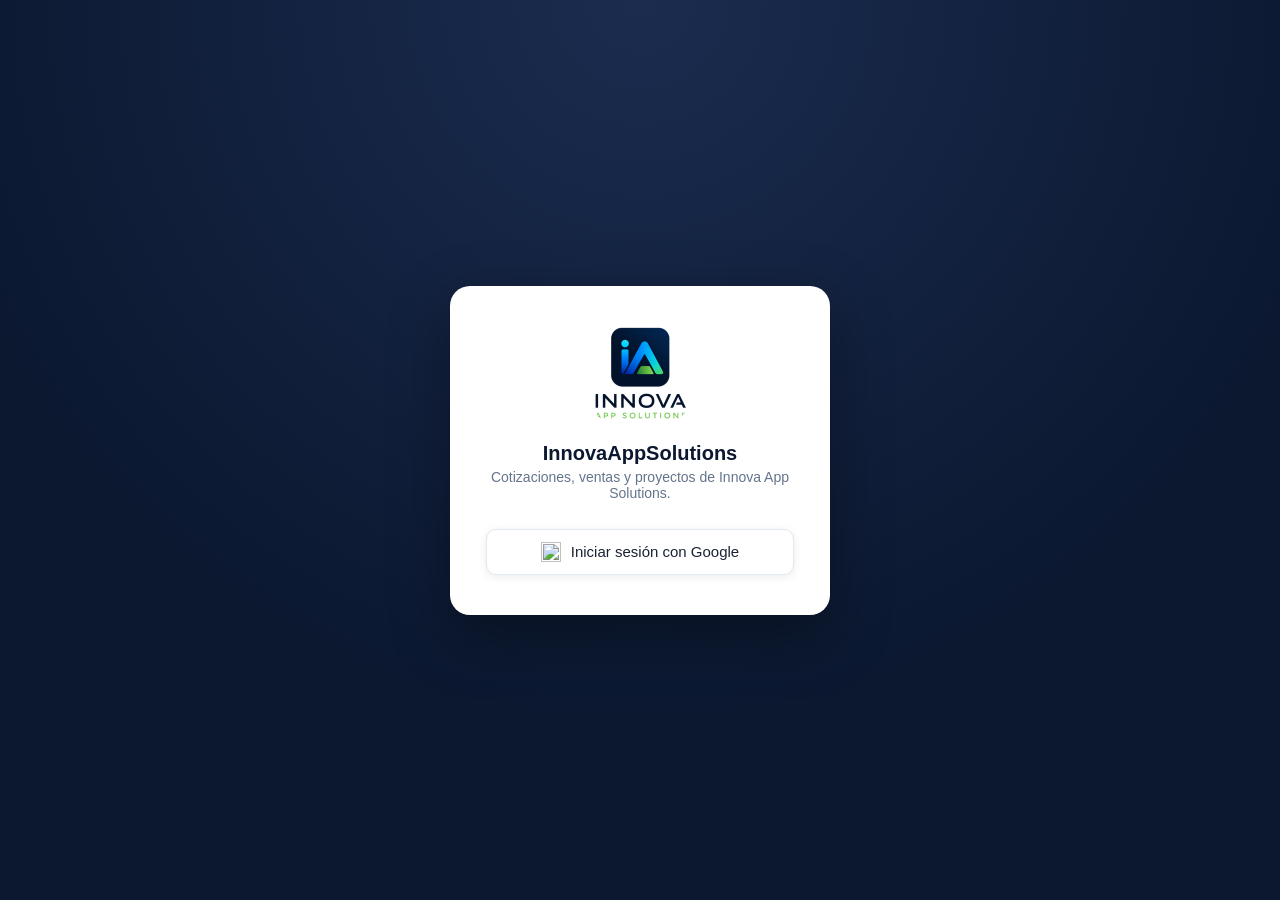
==== index.html @ 32a6eb73 "Primera version: panel interno con cotizaciones, ventas, proyectos y clientes Frontend PWA vanilla J" ====
<!DOCTYPE html>
<html lang="es">
<head>
<meta charset="UTF-8">
<meta name="viewport" content="width=device-width, initial-scale=1, maximum-scale=1">
<title>InnovaAppSolutions</title>
<meta name="description" content="Panel interno de Innova App Solutions: cotizaciones, ventas y proyectos.">
<meta name="theme-color" content="#0b1830">
<link rel="manifest" href="manifest.json">
<link rel="icon" href="img/icon-192.png">
<link rel="apple-touch-icon" href="img/icon-192.png">
<link rel="stylesheet" href="css/styles.css">
<script src="https://accounts.google.com/gsi/client" async defer></script>
</head>
<body>

<div id="pantalla-login" class="pantalla-login">
  <div class="tarjeta-login">
    <img class="logo" src="img/icon-192.png" alt="Innova App Solutions">
    <h1>InnovaAppSolutions</h1>
    <p>Cotizaciones, ventas y proyectos de Innova App Solutions.</p>
    <button class="btn-google" id="btn-google-login">
      <img src="https://www.google.com/favicon.ico" alt="">
      Iniciar sesión con Google
    </button>
    <div class="login-spinner oculto" id="login-spinner">Verificando…</div>
  </div>
</div>

<div id="app-shell" class="app-shell oculto">
  <header class="topbar">
    <div class="topbar-marca">
      <img src="img/icon-192.png" alt="">
      <span>InnovaAppSolutions</span>
    </div>
    <button class="btn-salir" id="btn-salir">Cerrar sesión</button>
  </header>

  <div class="cuerpo">
    <nav class="nav-lateral">
      <button class="nav-btn" data-vista="dashboard">Resumen</button>
      <button class="nav-btn" data-vista="cotizaciones">Cotizaciones</button>
      <button class="nav-btn" data-vista="ventas">Ventas</button>
      <button class="nav-btn" data-vista="proyectos">Proyectos</button>
      <button class="nav-btn" data-vista="clientes">Clientes</button>
      <button class="nav-btn" data-vista="ajustes">Ajustes</button>
    </nav>

    <main class="contenido">
      <section id="vista-dashboard" class="vista"></section>
      <section id="vista-clientes" class="vista oculto"></section>
      <section id="vista-cotizaciones" class="vista oculto"></section>
      <section id="vista-ventas" class="vista oculto"></section>
      <section id="vista-proyectos" class="vista oculto"></section>
      <section id="vista-ajustes" class="vista oculto"></section>
    </main>
  </div>
</div>

<div id="modal-overlay" class="modal-overlay oculto">
  <div id="modal-contenido" class="modal"></div>
</div>

<div id="toast-container" class="toast-container"></div>

<script src="js/utils.js"></script>
<script src="js/api.js"></script>
<script src="js/auth.js"></script>
<script src="js/dashboard.js"></script>
<script src="js/clientes.js"></script>
<script src="js/cotizaciones.js"></script>
<script src="js/ventas.js"></script>
<script src="js/proyectos.js"></script>
<script src="js/ajustes.js"></script>
<script src="js/app.js"></script>
</body>
</html>
---- css/styles.css ----
:root {
  --navy: #0b1830;
  --navy-2: #13213e;
  --navy-3: #1b2c4f;
  --blue: #2f8fef;
  --cyan: #22d3ee;
  --green: #43a047;
  --green-2: #7cb342;
  --rojo: #e5484d;
  --naranja: #f5a623;
  --gris: #64748b;
  --bg: #f4f6fb;
  --card: #ffffff;
  --texto: #1a2233;
  --texto-sub: #64748b;
  --borde: #e2e8f0;
  --radio: 12px;
  --sombra: 0 2px 10px rgba(15, 30, 60, 0.08);
}

* { box-sizing: border-box; }

body {
  margin: 0;
  font-family: -apple-system, BlinkMacSystemFont, "Segoe UI", Roboto, Helvetica, Arial, sans-serif;
  background: var(--bg);
  color: var(--texto);
}

img { max-width: 100%; }
.oculto { display: none !important; }
button { font-family: inherit; cursor: pointer; }
input, select, textarea { font-family: inherit; }

/* ---------- Login ---------- */
.pantalla-login {
  min-height: 100vh;
  display: flex;
  align-items: center;
  justify-content: center;
  background: radial-gradient(circle at top, var(--navy-3), var(--navy) 65%);
  padding: 24px;
}

.tarjeta-login {
  background: var(--card);
  border-radius: 20px;
  padding: 40px 36px;
  width: 100%;
  max-width: 380px;
  text-align: center;
  box-shadow: 0 20px 60px rgba(0, 0, 0, 0.35);
}

.tarjeta-login img.logo {
  width: 96px;
  height: 96px;
  border-radius: 20px;
  margin-bottom: 16px;
}

.tarjeta-login h1 {
  font-size: 20px;
  margin: 0 0 4px;
  color: var(--navy);
}

.tarjeta-login p {
  color: var(--texto-sub);
  font-size: 14px;
  margin: 0 0 28px;
}

.btn-google {
  display: flex;
  align-items: center;
  justify-content: center;
  gap: 10px;
  width: 100%;
  background: #fff;
  border: 1px solid var(--borde);
  border-radius: 10px;
  padding: 12px 20px;
  font-size: 15px;
  font-weight: 500;
  color: var(--texto);
  box-shadow: var(--sombra);
}

.btn-google:hover { background: #f8fafc; }
.btn-google img { width: 20px; height: 20px; }

.login-spinner { margin-top: 18px; font-size: 13px; color: var(--texto-sub); }

/* ---------- Shell ---------- */
.app-shell { min-height: 100vh; display: flex; flex-direction: column; }

.topbar {
  background: var(--navy);
  color: #fff;
  display: flex;
  align-items: center;
  justify-content: space-between;
  padding: 10px 20px;
  box-shadow: var(--sombra);
  position: sticky;
  top: 0;
  z-index: 20;
}

.topbar-marca { display: flex; align-items: center; gap: 10px; }
.topbar-marca img { width: 32px; height: 32px; border-radius: 8px; }
.topbar-marca span { font-weight: 600; font-size: 15px; }

.btn-salir {
  background: transparent;
  border: 1px solid rgba(255, 255, 255, 0.25);
  color: #fff;
  padding: 7px 14px;
  border-radius: 8px;
  font-size: 13px;
}
.btn-salir:hover { background: rgba(255, 255, 255, 0.1); }

.cuerpo { display: flex; flex: 1; min-height: 0; }

.nav-lateral {
  background: var(--navy-2);
  width: 200px;
  flex-shrink: 0;
  padding: 14px 10px;
  display: flex;
  flex-direction: column;
  gap: 4px;
}

.nav-btn {
  background: transparent;
  border: none;
  color: #cbd5e1;
  text-align: left;
  padding: 10px 14px;
  border-radius: 8px;
  font-size: 14px;
  display: flex;
  align-items: center;
  gap: 10px;
}

.nav-btn:hover { background: rgba(255, 255, 255, 0.06); color: #fff; }
.nav-btn.activo { background: linear-gradient(135deg, var(--blue), var(--cyan)); color: #fff; font-weight: 600; }

.contenido { flex: 1; padding: 24px; overflow-y: auto; }

.vista-header {
  display: flex;
  align-items: center;
  justify-content: space-between;
  flex-wrap: wrap;
  gap: 12px;
  margin-bottom: 18px;
}

.vista-header h2 { margin: 0; font-size: 20px; color: var(--navy); }

/* ---------- Botones ---------- */
.btn {
  border: none;
  border-radius: 9px;
  padding: 9px 16px;
  font-size: 14px;
  font-weight: 500;
  display: inline-flex;
  align-items: center;
  gap: 6px;
}

.btn-primario { background: linear-gradient(135deg, var(--green), var(--green-2)); color: #fff; }
.btn-primario:hover { filter: brightness(1.05); }
.btn-secundario { background: #eef2ff; color: var(--blue); }
.btn-secundario:hover { background: #e0e7ff; }
.btn-peligro { background: #fef2f2; color: var(--rojo); }
.btn-peligro:hover { background: #fee2e2; }
.btn-chico { padding: 6px 11px; font-size: 12.5px; border-radius: 7px; }
.btn:disabled { opacity: 0.6; cursor: not-allowed; }

/* ---------- Tarjetas / resumen ---------- */
.grid-resumen {
  display: grid;
  grid-template-columns: repeat(auto-fit, minmax(190px, 1fr));
  gap: 14px;
  margin-bottom: 24px;
}

.tarjeta-resumen {
  background: var(--card);
  border-radius: var(--radio);
  padding: 18px 20px;
  box-shadow: var(--sombra);
  border-left: 4px solid var(--blue);
}
.tarjeta-resumen.verde { border-left-color: var(--green); }
.tarjeta-resumen.naranja { border-left-color: var(--naranja); }
.tarjeta-resumen.cian { border-left-color: var(--cyan); }

.tarjeta-resumen .valor { font-size: 26px; font-weight: 700; color: var(--navy); }
.tarjeta-resumen .etiqueta { font-size: 13px; color: var(--texto-sub); margin-top: 2px; }

/* ---------- Tablas ---------- */
.tabla-wrap {
  background: var(--card);
  border-radius: var(--radio);
  box-shadow: var(--sombra);
  overflow-x: auto;
}

table.tabla { width: 100%; border-collapse: collapse; font-size: 13.5px; min-width: 560px; }
table.tabla th {
  text-align: left;
  padding: 12px 16px;
  background: #f8fafc;
  color: var(--texto-sub);
  font-weight: 600;
  border-bottom: 1px solid var(--borde);
  white-space: nowrap;
}
table.tabla td { padding: 12px 16px; border-bottom: 1px solid var(--borde); vertical-align: middle; }
table.tabla tr:last-child td { border-bottom: none; }
table.tabla tr:hover td { background: #fafbfe; }

.acciones-fila { display: flex; gap: 6px; flex-wrap: wrap; }

.vacio { padding: 40px 20px; text-align: center; color: var(--texto-sub); }

/* ---------- Badges de estado ---------- */
.badge { display: inline-block; padding: 3px 10px; border-radius: 999px; font-size: 12px; font-weight: 600; }
.badge-gris { background: #e2e8f0; color: #475569; }
.badge-azul { background: #dbeafe; color: #1d4ed8; }
.badge-verde { background: #dcfce7; color: #15803d; }
.badge-rojo { background: #fee2e2; color: #b91c1c; }
.badge-naranja { background: #fef3c7; color: #b45309; }

/* ---------- Filtros ---------- */
.filtros { display: flex; gap: 8px; flex-wrap: wrap; margin-bottom: 14px; }
.filtros select, .filtros input { padding: 8px 10px; border: 1px solid var(--borde); border-radius: 8px; font-size: 13.5px; }

/* ---------- Modal ---------- */
.modal-overlay {
  position: fixed;
  inset: 0;
  background: rgba(11, 24, 48, 0.55);
  display: flex;
  align-items: flex-start;
  justify-content: center;
  padding: 40px 16px;
  overflow-y: auto;
  z-index: 50;
}

.modal {
  background: var(--card);
  border-radius: 16px;
  width: 100%;
  max-width: 620px;
  padding: 26px 28px 28px;
  box-shadow: 0 25px 60px rgba(0, 0, 0, 0.3);
}

.modal h3 { margin: 0 0 18px; color: var(--navy); font-size: 18px; }

.form-grid { display: grid; grid-template-columns: 1fr 1fr; gap: 14px; }
.form-grid .full { grid-column: 1 / -1; }

.campo { display: flex; flex-direction: column; gap: 5px; }
.campo label { font-size: 12.5px; color: var(--texto-sub); font-weight: 600; }
.campo input, .campo select, .campo textarea {
  padding: 9px 11px;
  border: 1px solid var(--borde);
  border-radius: 8px;
  font-size: 14px;
  color: var(--texto);
}
.campo textarea { resize: vertical; min-height: 60px; }

.modal-acciones { display: flex; justify-content: flex-end; gap: 10px; margin-top: 22px; }

/* ---------- Items de cotización ---------- */
.items-cotizacion { display: flex; flex-direction: column; gap: 8px; margin: 6px 0 14px; }
.fila-item { display: grid; grid-template-columns: 1fr 70px 110px 110px 30px; gap: 8px; align-items: center; }
.fila-item input { padding: 8px 9px; border: 1px solid var(--borde); border-radius: 7px; font-size: 13.5px; }
.fila-item .subtotal-item { font-size: 13.5px; text-align: right; color: var(--texto-sub); }
.quitar-item { background: transparent; border: none; color: var(--rojo); font-size: 18px; line-height: 1; }

.resumen-totales { margin-top: 6px; text-align: right; font-size: 13.5px; color: var(--texto-sub); }
.resumen-totales .total { font-size: 17px; font-weight: 700; color: var(--navy); }

/* ---------- Toasts ---------- */
.toast-container {
  position: fixed;
  bottom: 20px;
  right: 20px;
  display: flex;
  flex-direction: column;
  gap: 8px;
  z-index: 100;
}

.toast {
  background: var(--navy);
  color: #fff;
  padding: 12px 18px;
  border-radius: 10px;
  font-size: 13.5px;
  box-shadow: 0 10px 30px rgba(0, 0, 0, 0.25);
  max-width: 320px;
}
.toast.error { background: #b91c1c; }
.toast.exito { background: #15803d; }

/* ---------- Proyectos ---------- */
.grid-proyectos { display: grid; grid-template-columns: repeat(auto-fill, minmax(260px, 1fr)); gap: 16px; }
.tarjeta-proyecto { background: var(--card); border-radius: var(--radio); box-shadow: var(--sombra); padding: 18px 20px; }
.tarjeta-proyecto h4 { margin: 0 0 4px; color: var(--navy); font-size: 15.5px; }
.tarjeta-proyecto .cliente-proyecto { font-size: 12.5px; color: var(--texto-sub); margin-bottom: 10px; }
.tarjeta-proyecto p.desc { font-size: 13px; color: var(--texto); margin: 8px 0; }
.tarjeta-proyecto .stack { font-size: 12px; color: var(--gris); margin-bottom: 10px; }
.tarjeta-proyecto .enlaces { display: flex; gap: 10px; margin-top: 10px; font-size: 12.5px; }
.tarjeta-proyecto .enlaces a { color: var(--blue); text-decoration: none; }
.tarjeta-proyecto .enlaces a:hover { text-decoration: underline; }

/* ---------- Responsive ---------- */
@media (max-width: 760px) {
  .cuerpo { flex-direction: column; }
  .nav-lateral { width: 100%; flex-direction: row; overflow-x: auto; padding: 8px; }
  .nav-btn { white-space: nowrap; }
  .form-grid { grid-template-columns: 1fr; }
  .fila-item { grid-template-columns: 1fr 55px 85px 85px 24px; font-size: 12.5px; }
  .contenido { padding: 16px; }
}

@media (prefers-color-scheme: dark) {
  :root {
    --bg: #0d1526;
    --card: #141d33;
    --texto: #e5e9f2;
    --texto-sub: #93a1bb;
    --borde: #263252;
  }
  table.tabla th { background: #101a30; }
  table.tabla tr:hover td { background: #17213a; }
  .btn-secundario { background: #1c2b4d; }
  .btn-peligro { background: #3a1a1c; }
  .campo input, .campo select, .campo textarea, .fila-item input { background: #101a30; color: var(--texto); }
  .filtros select, .filtros input { background: #101a30; color: var(--texto); }
}
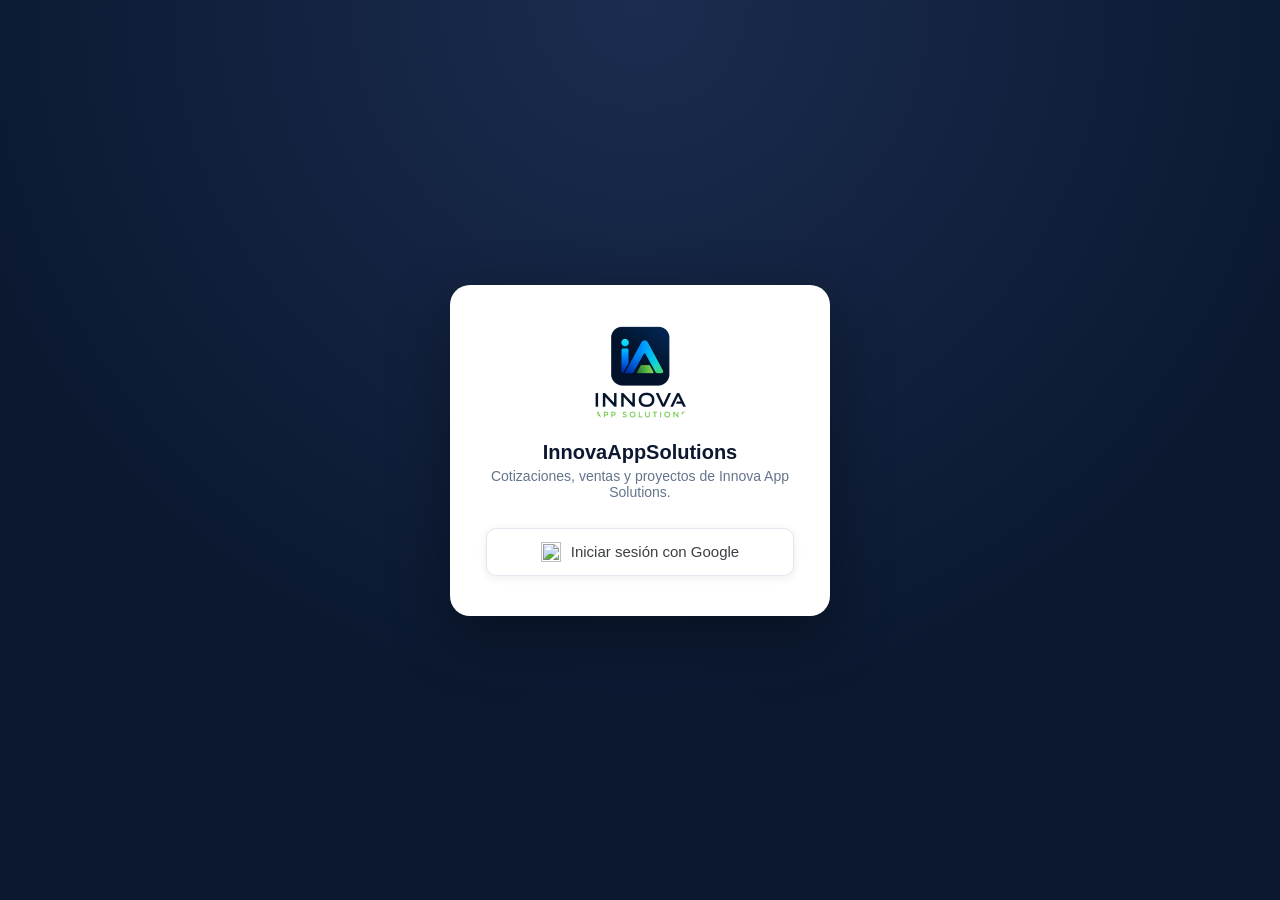
==== commit 0385bcff: "Corregir contraste en modo oscuro y optimizar para movil (Android/iOS) Varios textos usaban un color" ====
--- a/index.html
+++ b/index.html
@@ -2,13 +2,22 @@
 <html lang="es">
 <head>
 <meta charset="UTF-8">
-<meta name="viewport" content="width=device-width, initial-scale=1, maximum-scale=1">
+<meta name="viewport" content="width=device-width, initial-scale=1, maximum-scale=1, viewport-fit=cover">
 <title>InnovaAppSolutions</title>
 <meta name="description" content="Panel interno de Innova App Solutions: cotizaciones, ventas y proyectos.">
 <meta name="theme-color" content="#0b1830">
 <link rel="manifest" href="manifest.json">
 <link rel="icon" href="img/icon-192.png">
+
+<!-- PWA en iOS: Safari no lee manifest.json para "Agregar a inicio", necesita estas etiquetas -->
+<meta name="apple-mobile-web-app-capable" content="yes">
+<meta name="apple-mobile-web-app-status-bar-style" content="black-translucent">
+<meta name="apple-mobile-web-app-title" content="InnovaAppSolutions">
 <link rel="apple-touch-icon" href="img/icon-192.png">
+
+<!-- PWA en Android/Chrome -->
+<meta name="mobile-web-app-capable" content="yes">
+
 <link rel="stylesheet" href="css/styles.css">
 <script src="https://accounts.google.com/gsi/client" async defer></script>
 </head>
--- a/css/styles.css
+++ b/css/styles.css
@@ -2,6 +2,7 @@
   --navy: #0b1830;
   --navy-2: #13213e;
   --navy-3: #1b2c4f;
+  --titulo: var(--navy);
   --blue: #2f8fef;
   --cyan: #22d3ee;
   --green: #43a047;
@@ -18,7 +19,7 @@
   --sombra: 0 2px 10px rgba(15, 30, 60, 0.08);
 }
 
-* { box-sizing: border-box; }
+* { box-sizing: border-box; -webkit-tap-highlight-color: transparent; }
 
 body {
   margin: 0;
@@ -30,7 +31,7 @@
 img { max-width: 100%; }
 .oculto { display: none !important; }
 button { font-family: inherit; cursor: pointer; }
-input, select, textarea { font-family: inherit; }
+input, select, textarea { font-family: inherit; color: var(--texto); background: var(--card); border: 1px solid var(--borde); }
 
 /* ---------- Login ---------- */
 .pantalla-login {
@@ -40,6 +41,8 @@
   justify-content: center;
   background: radial-gradient(circle at top, var(--navy-3), var(--navy) 65%);
   padding: 24px;
+  padding-top: max(24px, env(safe-area-inset-top));
+  padding-bottom: max(24px, env(safe-area-inset-bottom));
 }
 
 .tarjeta-login {
@@ -62,7 +65,7 @@
 .tarjeta-login h1 {
   font-size: 20px;
   margin: 0 0 4px;
-  color: var(--navy);
+  color: var(--titulo);
 }
 
 .tarjeta-login p {
@@ -80,11 +83,12 @@
   background: #fff;
   border: 1px solid var(--borde);
   border-radius: 10px;
-  padding: 12px 20px;
+  padding: 13px 20px;
   font-size: 15px;
   font-weight: 500;
-  color: var(--texto);
+  color: #3c4043;
   box-shadow: var(--sombra);
+  min-height: 48px;
 }
 
 .btn-google:hover { background: #f8fafc; }
@@ -102,6 +106,7 @@
   align-items: center;
   justify-content: space-between;
   padding: 10px 20px;
+  padding-top: max(10px, env(safe-area-inset-top));
   box-shadow: var(--sombra);
   position: sticky;
   top: 0;
@@ -110,7 +115,7 @@
 
 .topbar-marca { display: flex; align-items: center; gap: 10px; }
 .topbar-marca img { width: 32px; height: 32px; border-radius: 8px; }
-.topbar-marca span { font-weight: 600; font-size: 15px; }
+.topbar-marca span { font-weight: 600; font-size: 15px; color: #fff; }
 
 .btn-salir {
   background: transparent;
@@ -150,7 +155,7 @@
 .nav-btn:hover { background: rgba(255, 255, 255, 0.06); color: #fff; }
 .nav-btn.activo { background: linear-gradient(135deg, var(--blue), var(--cyan)); color: #fff; font-weight: 600; }
 
-.contenido { flex: 1; padding: 24px; overflow-y: auto; }
+.contenido { flex: 1; padding: 24px; overflow-y: auto; -webkit-overflow-scrolling: touch; }
 
 .vista-header {
   display: flex;
@@ -161,7 +166,7 @@
   margin-bottom: 18px;
 }
 
-.vista-header h2 { margin: 0; font-size: 20px; color: var(--navy); }
+.vista-header h2 { margin: 0; font-size: 20px; color: var(--titulo); }
 
 /* ---------- Botones ---------- */
 .btn {
@@ -203,7 +208,7 @@
 .tarjeta-resumen.naranja { border-left-color: var(--naranja); }
 .tarjeta-resumen.cian { border-left-color: var(--cyan); }
 
-.tarjeta-resumen .valor { font-size: 26px; font-weight: 700; color: var(--navy); }
+.tarjeta-resumen .valor { font-size: 26px; font-weight: 700; color: var(--titulo); }
 .tarjeta-resumen .etiqueta { font-size: 13px; color: var(--texto-sub); margin-top: 2px; }
 
 /* ---------- Tablas ---------- */
@@ -218,7 +223,7 @@
 table.tabla th {
   text-align: left;
   padding: 12px 16px;
-  background: #f8fafc;
+  background: var(--bg);
   color: var(--texto-sub);
   font-weight: 600;
   border-bottom: 1px solid var(--borde);
@@ -226,7 +231,7 @@
 }
 table.tabla td { padding: 12px 16px; border-bottom: 1px solid var(--borde); vertical-align: middle; }
 table.tabla tr:last-child td { border-bottom: none; }
-table.tabla tr:hover td { background: #fafbfe; }
+table.tabla tr:hover td { background: var(--bg); }
 
 .acciones-fila { display: flex; gap: 6px; flex-wrap: wrap; }
 
@@ -242,7 +247,7 @@
 
 /* ---------- Filtros ---------- */
 .filtros { display: flex; gap: 8px; flex-wrap: wrap; margin-bottom: 14px; }
-.filtros select, .filtros input { padding: 8px 10px; border: 1px solid var(--borde); border-radius: 8px; font-size: 13.5px; }
+.filtros select, .filtros input { padding: 8px 10px; border-radius: 8px; font-size: 13.5px; }
 
 /* ---------- Modal ---------- */
 .modal-overlay {
@@ -266,7 +271,7 @@
   box-shadow: 0 25px 60px rgba(0, 0, 0, 0.3);
 }
 
-.modal h3 { margin: 0 0 18px; color: var(--navy); font-size: 18px; }
+.modal h3 { margin: 0 0 18px; color: var(--titulo); font-size: 18px; }
 
 .form-grid { display: grid; grid-template-columns: 1fr 1fr; gap: 14px; }
 .form-grid .full { grid-column: 1 / -1; }
@@ -274,35 +279,37 @@
 .campo { display: flex; flex-direction: column; gap: 5px; }
 .campo label { font-size: 12.5px; color: var(--texto-sub); font-weight: 600; }
 .campo input, .campo select, .campo textarea {
-  padding: 9px 11px;
-  border: 1px solid var(--borde);
+  padding: 10px 11px;
   border-radius: 8px;
-  font-size: 14px;
-  color: var(--texto);
+  font-size: 16px;
 }
 .campo textarea { resize: vertical; min-height: 60px; }
 
-.modal-acciones { display: flex; justify-content: flex-end; gap: 10px; margin-top: 22px; }
+.modal-acciones { display: flex; justify-content: flex-end; gap: 10px; margin-top: 22px; flex-wrap: wrap; }
+.modal-acciones select { padding: 8px 10px; border-radius: 8px; font-size: 13.5px; }
 
 /* ---------- Items de cotización ---------- */
 .items-cotizacion { display: flex; flex-direction: column; gap: 8px; margin: 6px 0 14px; }
 .fila-item { display: grid; grid-template-columns: 1fr 70px 110px 110px 30px; gap: 8px; align-items: center; }
-.fila-item input { padding: 8px 9px; border: 1px solid var(--borde); border-radius: 7px; font-size: 13.5px; }
+.fila-item input { padding: 8px 9px; border-radius: 7px; font-size: 16px; }
 .fila-item .subtotal-item { font-size: 13.5px; text-align: right; color: var(--texto-sub); }
-.quitar-item { background: transparent; border: none; color: var(--rojo); font-size: 18px; line-height: 1; }
+.quitar-item { background: transparent; border: none; color: var(--rojo); font-size: 20px; line-height: 1; padding: 8px; }
 
 .resumen-totales { margin-top: 6px; text-align: right; font-size: 13.5px; color: var(--texto-sub); }
-.resumen-totales .total { font-size: 17px; font-weight: 700; color: var(--navy); }
+.resumen-totales .total { font-size: 17px; font-weight: 700; color: var(--titulo); }
 
 /* ---------- Toasts ---------- */
 .toast-container {
   position: fixed;
   bottom: 20px;
   right: 20px;
+  left: 20px;
   display: flex;
   flex-direction: column;
+  align-items: flex-end;
   gap: 8px;
   z-index: 100;
+  padding-bottom: env(safe-area-inset-bottom);
 }
 
 .toast {
@@ -320,7 +327,7 @@
 /* ---------- Proyectos ---------- */
 .grid-proyectos { display: grid; grid-template-columns: repeat(auto-fill, minmax(260px, 1fr)); gap: 16px; }
 .tarjeta-proyecto { background: var(--card); border-radius: var(--radio); box-shadow: var(--sombra); padding: 18px 20px; }
-.tarjeta-proyecto h4 { margin: 0 0 4px; color: var(--navy); font-size: 15.5px; }
+.tarjeta-proyecto h4 { margin: 0 0 4px; color: var(--titulo); font-size: 15.5px; }
 .tarjeta-proyecto .cliente-proyecto { font-size: 12.5px; color: var(--texto-sub); margin-bottom: 10px; }
 .tarjeta-proyecto p.desc { font-size: 13px; color: var(--texto); margin: 8px 0; }
 .tarjeta-proyecto .stack { font-size: 12px; color: var(--gris); margin-bottom: 10px; }
@@ -328,14 +335,57 @@
 .tarjeta-proyecto .enlaces a { color: var(--blue); text-decoration: none; }
 .tarjeta-proyecto .enlaces a:hover { text-decoration: underline; }
 
-/* ---------- Responsive ---------- */
+/* ---------- Responsive / móvil ---------- */
 @media (max-width: 760px) {
-  .cuerpo { flex-direction: column; }
-  .nav-lateral { width: 100%; flex-direction: row; overflow-x: auto; padding: 8px; }
-  .nav-btn { white-space: nowrap; }
+  .cuerpo { flex-direction: column; padding-bottom: calc(64px + env(safe-area-inset-bottom)); }
+
+  .nav-lateral {
+    position: fixed;
+    bottom: 0;
+    left: 0;
+    right: 0;
+    width: 100%;
+    flex-direction: row;
+    justify-content: space-around;
+    padding: 6px 4px;
+    padding-bottom: max(6px, env(safe-area-inset-bottom));
+    gap: 0;
+    z-index: 30;
+    box-shadow: 0 -2px 12px rgba(0, 0, 0, 0.25);
+  }
+  .nav-btn {
+    flex-direction: column;
+    gap: 2px;
+    font-size: 11px;
+    padding: 8px 4px;
+    border-radius: 10px;
+    flex: 1;
+    align-items: center;
+    min-height: 48px;
+    justify-content: center;
+  }
+
+  .contenido { padding: 16px; }
+  .vista-header h2 { font-size: 18px; }
+
   .form-grid { grid-template-columns: 1fr; }
-  .fila-item { grid-template-columns: 1fr 55px 85px 85px 24px; font-size: 12.5px; }
-  .contenido { padding: 16px; }
+  .campo input, .campo select, .campo textarea { font-size: 16px; }
+
+  .modal-overlay { padding: 0; align-items: flex-end; }
+  .modal {
+    max-width: 100%;
+    border-radius: 18px 18px 0 0;
+    max-height: 92vh;
+    overflow-y: auto;
+    padding: 22px 18px max(22px, env(safe-area-inset-bottom));
+  }
+
+  .fila-item { grid-template-columns: 1fr 50px 78px 78px 26px; gap: 5px; font-size: 12.5px; }
+  .fila-item input { padding: 7px 6px; }
+
+  .toast-container { left: 12px; right: 12px; bottom: calc(76px + env(safe-area-inset-bottom)); }
+
+  .btn { min-height: 40px; }
 }
 
 @media (prefers-color-scheme: dark) {
@@ -345,11 +395,8 @@
     --texto: #e5e9f2;
     --texto-sub: #93a1bb;
     --borde: #263252;
+    --titulo: #f2f5fb;
   }
-  table.tabla th { background: #101a30; }
-  table.tabla tr:hover td { background: #17213a; }
   .btn-secundario { background: #1c2b4d; }
   .btn-peligro { background: #3a1a1c; }
-  .campo input, .campo select, .campo textarea, .fila-item input { background: #101a30; color: var(--texto); }
-  .filtros select, .filtros input { background: #101a30; color: var(--texto); }
-}
+}
